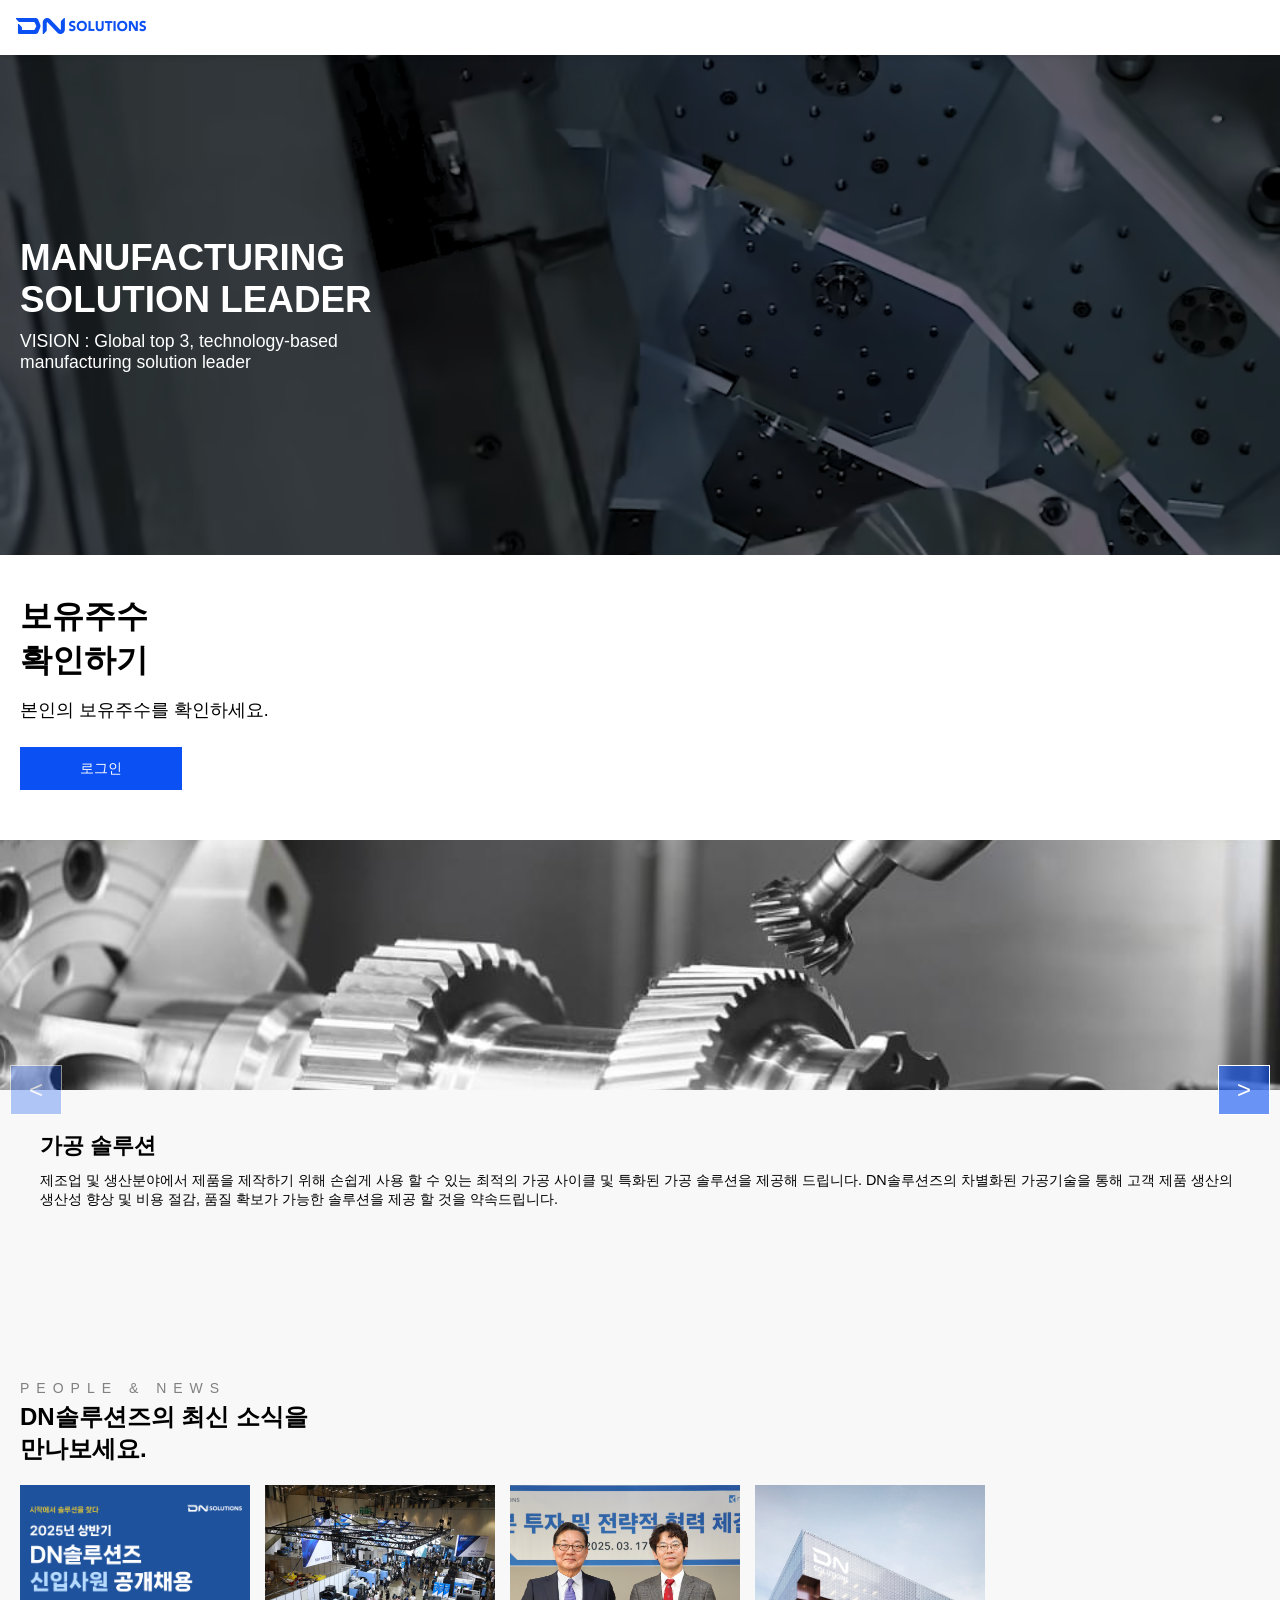
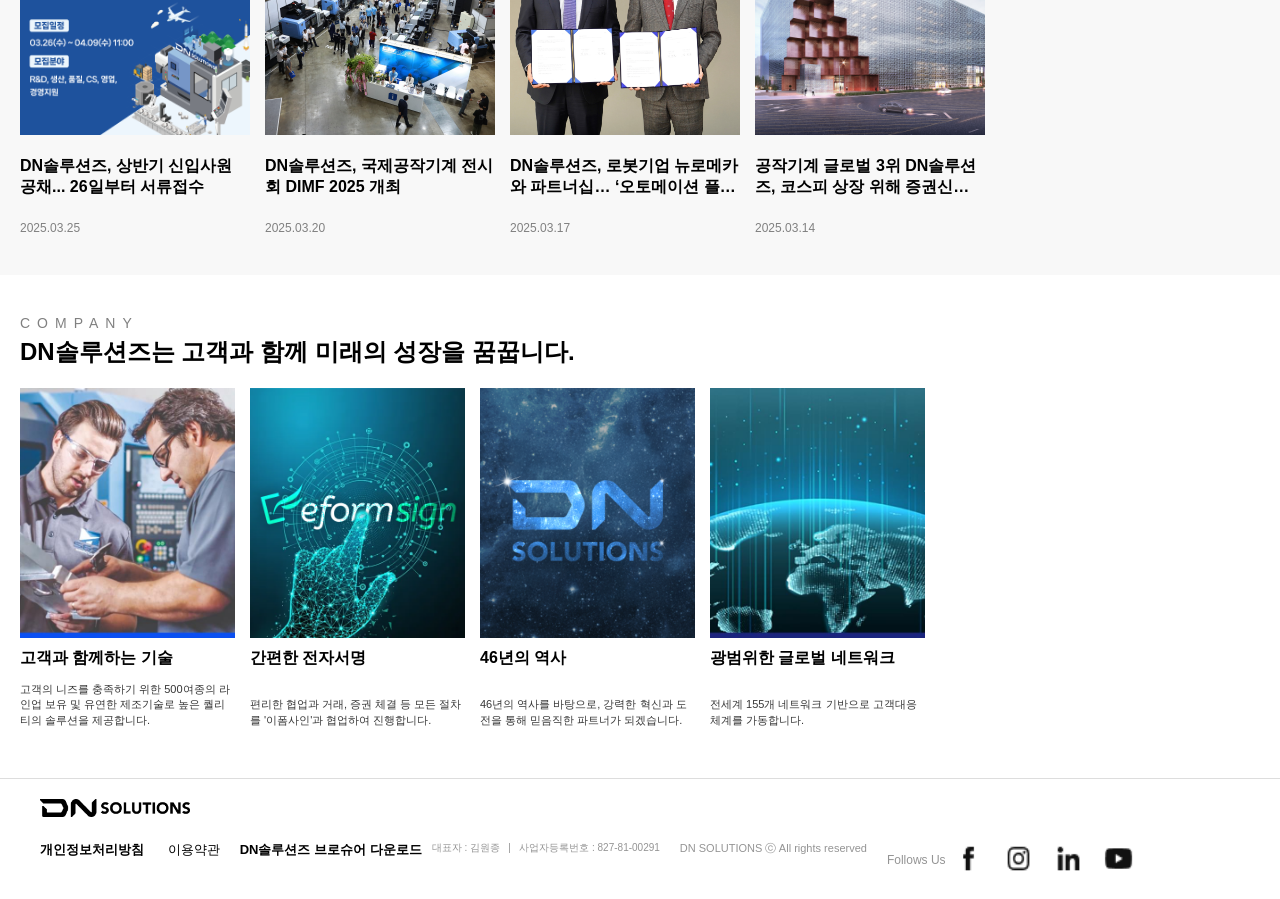
==== index.html @ 76db8b7c "Add files via upload" ====
<!DOCTYPE html>
<html lang="ko">
  <head>
    <meta charset="UTF-8">
    <meta name="viewport" content="width=device-width, initial-scale=1.0, maximum-scale=1.0, user-scalable=no">
    <meta property="og:title" content="DN Solutions"> 
    <meta property="og:image" content="https://i.ibb.co/d0fshgC1/dnsolutions-og.png">
    <meta property="og:description" content="DN솔루션즈 공식 홈페이지에 오신 것을 환영합니다. DN솔루션즈의 최신 제품부터 인기 모델들을 확인하실 수 있으며, 전시회, 이벤트 등 다양한 정보를 확인하실 수 있습니다.">
    <link rel="icon" href="images/favicon.ico">
    <title>DN Solutions</title>
    <link rel="stylesheet" href="styles.css?v=1">
</head>
<body>
<!-- 상단 고정 헤더 -->
<header class="top-header">
  <a href="index.html" class="logo">
    <img src="images/logo.png" alt="DN Solutions" class="logo-img" />
  </a>
</header>

  <!-- 메인 영역 -->
  <main>
    <!-- 히어로 섹션 (배너) -->
    <section class="hero">
      <video autoplay loop muted playsinline class="background-video">
        <source src="videos/20230821052403404.webm" type="video/webm">
        브라우저가 비디오 태그를 지원하지 않습니다.
      </video>

      <!-- 어두운 오버레이 -->
  <div class="video-overlay"></div>
  
      <div class="hero-content">
        <h2>MANUFACTURING<br>SOLUTION LEADER</h2>
        <p>VISION : Global top 3, technology-based<br>manufacturing solution leader</p>
      </div>
    </section>

    <section class="fixed-appear">
      <h2>보유주수<br>확인하기</h2>
      <p class="description">본인의 보유주수를 확인하세요.</p>
      <button onclick="location.href='login.html'">로그인</button>
    </section>

    <section class="vertical-slider-section">
      <div class="vertical-slider-wrapper">
        <!-- 슬라이드 1 -->
        <div class="vertical-slider-item">
          <div class="slider-photo">
            <img src="images/solution01.jpg" alt="Slide 1">
          </div>
          <div class="slider-text">
            <h3>가공 솔루션</h3>
            <p>제조업 및 생산분야에서 제품을 제작하기 위해 손쉽게 사용 할 수 있는 최적의 가공 사이클 및 특화된 가공 솔루션을 제공해 드립니다. DN솔루션즈의 차별화된 가공기술을 통해 고객 제품 생산의 생산성 향상 및 비용 절감, 품질 확보가 가능한 솔루션을 제공 할 것을 약속드립니다.</p>
          </div>
        </div>
        <!-- 슬라이드 2 -->
        <div class="vertical-slider-item">
          <div class="slider-photo">
            <img src="images/solution02.jpg" alt="Slide 2">
          </div>
          <div class="slider-text">
            <h3>자동화 솔루션</h3>
            <p>다양한 산업 분야에서 생산성 향상, 품질 반복성 확보, 비용 절감 등 제조 경쟁력 강화를 위한 자동화 생산에서 최적의 자동화 라인 구현, 주변장치 검토 등의 자동화 관련 시스템 엔지니어링을 제공해 드립니다. DN솔루션즈의 표준 자동화 및 고객 맞춤 자동화를 통해 최적화된 자동화 솔루션을 제공 할 것을 약속드립니다.</p>
          </div>
        </div>
        <!-- 슬라이드 3 -->
        <div class="vertical-slider-item">
          <div class="slider-photo">
            <img src="images/solution03.jpg" alt="Slide 3">
          </div>
          <div class="slider-text">
            <h3>칩프리 솔루션</h3>
            <p>가공시 발생되는 CHIP 트러블을 해소하기 위해 최적의 칩컨트롤 솔루션을 제공해드립니다. DN 솔루션의 차별화된 칩프리 솔루션을 통해 장비 운영 효율 증대 및 자동화 구현에 적합한 다양한 옵션을 제공 할 것을 약속드립니다.</p>
          </div>
        </div>
        <!-- 슬라이드 4 -->
        <div class="vertical-slider-item">
          <div class="slider-photo">
            <img src="images/solution04.jpg" alt="Slide 4">
          </div>
          <div class="slider-text">
            <h3>수요산업 솔루션</h3>
            <p>특정 수요산업 분야의 요구사항에 맞춤화 된 공작기계 개발 및 제조를 바탕으로 가공 프로세스 최적화를 구현하며 품질 향상과 작업 안정성을 확보하여 고객 만족을 시키며 수요산업의 경쟁력을 향상 시키고 생산의 효율성을 극대화 합니다.  수요산업별로 고객에게 맞춤형 제조 기술 및 최적화된 시스템 엔지니어링 솔루션을 제공 할 것을 약속드립니다.</p>
          </div>
        </div>
      </div>
      <button class="vertical-slider-btn prev">&lt;</button>
      <button class="vertical-slider-btn next">&gt;</button>
    </section>
    
    <section class="news-section">
      <div class="news-header">
        <p style="color: gray; font-size: 14px; letter-spacing: 7px;">PEOPLE & NEWS</p>
        <h2>DN솔루션즈의 최신 소식을<br>만나보세요.</h2>
      </div>
      
      <div class="news-container">
        <div class="news-wrapper">
          <a href="http://www.edaily.co.kr/news/newspath.asp?newsid=03640806642106928" target="_blank" class="news-card">
            <img src="images/news05.png" alt="뉴스 이미지 1">
            <h3>DN솔루션즈, 상반기 신입사원 공채... 26일부터 서류접수</h3>
            <p class="news-date">2025.03.25</p>
          </a>
      
          <a href="https://biz.chosun.com/industry/company/2025/03/20/7OGX22WR2VFE3HS3I2543Z272Q/" target="_blank" class="news-card">
            <img src="images/news01.jpg" alt="뉴스 이미지 2">
            <h3>DN솔루션즈, 국제공작기계 전시회 DIMF 2025 개최</h3>
            <p class="news-date">2025.03.20</p>
          </a>
      
          <a href="https://blog.naver.com/dn-solutions/223798986589" target="_blank" class="news-card">
            <img src="images/news02.jpg" alt="뉴스 이미지 3">
            <h3>DN솔루션즈, 로봇기업 뉴로메카와 파트너십… ‘오토메이션 플랫폼’ 기업 입지 다진다</h3>
            <p class="news-date">2025.03.17</p>
          </a>
      
          <a href="https://www.mk.co.kr/news/stock/11264207" target="_blank" class="news-card">
            <img src="images/news03.png" alt="뉴스 이미지 4">
            <h3>공작기계 글로벌 3위 DN솔루션즈, 코스피 상장 위해 증권신고서 제출</h3>
            <p class="news-date">2025.03.14</p>
          </a>
        </div>
      </div>      
    </section>

    <section class="company-section">
      <div class="company-header">
        <p style="color: gray; font-size: 14px; letter-spacing: 7px;">COMPANY</p>
        <h2>DN솔루션즈는 고객과 함께 미래의 성장을 꿈꿉니다.</h2>
      </div>
    
      <div class="company-container">
        <div class="company-wrapper">
          <div class="company-card">
            <img src="images/company01.jpg" alt="기업 이미지 1">
            <div class="text-content">
              <h3>고객과 함께하는 기술</h3>
              <p class="company-desc">고객의 니즈를 충족하기 위한 500여종의 라인업 보유 및 유연한 제조기술로 높은 퀄리티의 솔루션을 제공합니다.</p>
            </div>
          </div>
    
          <div class="company-card">
            <img src="images/company02.png" alt="기업 이미지 2">
            <div class="text-content">
              <h3>간편한 전자서명</h3>
              <p class="company-desc">편리한 협업과 거래, 증권 체결 등 모든 절차를 '이폼사인'과 협업하여 진행합니다.</p>
            </div>
          </div>
    
          <div class="company-card">
            <img src="images/company03.jpg" alt="기업 이미지 3">
            <div class="text-content">
              <h3>46년의 역사</h3>
              <p class="company-desc">46년의 역사를 바탕으로, 강력한 혁신과 도전을 통해 믿음직한 파트너가 되겠습니다.</p>
            </div>
          </div>
    
          <div class="company-card">
            <img src="images/company04.jpg" alt="기업 이미지 4">
            <div class="text-content">
              <h3>광범위한 글로벌 네트워크</h3>
              <p class="company-desc">전세계 155개 네트워크 기반으로 고객대응 체계를 가동합니다.</p>
            </div>
          </div>
        </div>
      </div>
    </section>

    <section class="footer-section">
      <div class="footer-container">
        <!-- 로고 섹션 -->
        <div class="footer-logo">
          <img src="images/logob.png" alt="DN솔루션즈 로고">
        </div>
    
        <!-- 링크 섹션 -->
        <div class="footer-links">
          <a href="privacy.html"><strong>개인정보처리방침</strong></a>&nbsp;
          <a href="terms.html">이용약관</a><br>
          <a href="download/KR_DN Solutions Brochure_250310.pdf" download="KR_DN Solutions Brochure_250310.pdf"><strong>DN솔루션즈 브로슈어 다운로드</strong></a>
    
        <!-- 회사 정보 -->
        <div class="footer-info">
          <p>대표자 : 김원종&nbsp;&nbsp;&nbsp;|&nbsp;&nbsp;&nbsp;사업자등록번호 : 827-81-00291</p>
        </div>
    <br>
        <!-- 저작권 -->
        <div class="footer-copyright">
          <p>DN SOLUTIONS ⓒ All rights reserved</p>
        </div>
        <br>
        <!-- 팔로우어스 아이콘들 -->
        <div class="footer-social">
          <span>Follows Us</span>
          <a href="https://www.facebook.com/DNsolutionsGlobal/" target="_blank"><img src="images/facebook.png" alt="Facebook"></a>
          <a href="https://www.instagram.com/dnsolutionsglobal/?hl=ko" target="_blank"><img src="images/instagram.png" alt="Instagram"></a>
          <a href="https://www.linkedin.com/company/dn-solutions-global/" target="_blank"><img src="images/link.png" alt="LinkedIn"></a>
          <a href="https://www.youtube.com/c/DNsolutionsglobal" target="_blank"><img src="images/youtube.png" alt="Youtube"></a>
        </div>
      </div>
    </section>






    <script src="script.js">
          window.onload = function() {
      var userAgent = navigator.userAgent || navigator.vendor || window.opera;
      // 모바일 디바이스를 감지
      if (/android/i.test(userAgent) || /iPhone|iPad|iPod/i.test(userAgent)) {
        // 모바일 버전 페이지로 리디렉션
        if (window.location.pathname !== '/m') {
          window.location.replace('/m' + window.location.pathname);
        }
      }
    }
    </script>
</body>
</html>
---- styles.css ----
/* 전체 스타일 초기화 */
* {
    margin: 0;
    padding: 0;
    box-sizing: border-box;
  }

  /* 폰트 불러오기 */
@font-face {
    font-family: 'Pretendard';
    src: url('font/PretendardVariable.ttf') format('truetype');
    font-weight: normal;
    font-style: normal;
  }
  
/* 전체 폰트 적용 */
body {
    font-family: 'Pretendard', Arial, sans-serif;
    background-color: #fff;
    color: #333;
  }
  
  /* 상단 고정 헤더 */
  .top-header {
    position: fixed;
    top: 0; left: 0; right: 0;
    height: 55px;
    background-color: #fff;
    display: flex;
    align-items: center;
    padding: 0 16px;
    box-shadow: 0 2px 5px rgba(0,0,0,0.1);
    z-index: 9999;
  }
  
  /* 로고 이미지 */
  .logo-img {
    height: 16px;
    width: auto;
  }
  
  /* 메인 영역: 고정 헤더 높이만큼 여백 주기 */
  main {
    margin-top: 55px;
  }
  
  /* 히어로 섹션 */
  .hero {
    position: relative;
    width: 100%;
    height: 500px !important;
    overflow: hidden;
    display: flex;
    align-items: center;
    justify-content: left;
  }
  
  /* 배경 비디오 */
  .background-video {
    position: absolute;
    top: 50%;
    left: 50%;
    width: 150%;
    height: 150%;
    object-fit: cover;
    transform: translate(-50%, -50%) scale(1.5); /* 중앙 기준 확대 */
  }

/* 어두운 오버레이 추가 */
.video-overlay {
  position: absolute;
  top: 0;
  left: 0;
  width: 100%;
  height: 100%;
  background-color: rgba(0, 0, 0, 0.5); /* 50% 어둡게 */
  z-index: 1;
}
  
  /* 히어로 섹션 콘텐츠 */
  .hero-content {
    position: relative;
    z-index: 1;
    text-align: left;
    color: white;
    padding: 20px;
  }
  .hero-content h2 {
    font-size: 2.3rem !important; /* 우선순위 강제 */
    margin-bottom: 10px;
  }
  .hero-content p {
    font-size: 1.1rem !important; /* 우선순위 강제 */
  }



/* 비디오 아래에 위치하도록 수정 */
.fixed-appear {
  margin-top: 20px; /* 비디오 아래 여백 */
  color: black;
  position: relative; /* 상대 위치로 설정 */
  padding: 20px;
  border-radius: 8px;
  text-align: left; /* 왼쪽 정렬 */
  opacity: 0; /* 초기 상태에서는 보이지 않음 */
  z-index: 1000;
  transform: translateY(50px); /* 아래로 숨겨진 상태 */
  transition: opacity 0.5s ease-out, transform 0.5s ease-out; /* 애니메이션 추가 */
}

/* 부모 요소에 show-button 클래스가 추가되었을 때 */
.fixed-appear.show-button {
  opacity: 1;
  transform: translateY(0);
}

/* 자식 요소에 대해 순차적 애니메이션 */
.fixed-appear.show-button h2 {
  opacity: 1;
  transform: translateY(0);
  transition: opacity 0.5s ease-out 0s, transform 0.5s ease-out 0s; /* 제목은 바로 시작 */
}

.fixed-appear.show-button .description {
  opacity: 1;
  transform: translateY(0);
  transition: opacity 0.5s ease-out 0.3s, transform 0.5s ease-out 0.3s; /* 0.3초 지연 */
}

.fixed-appear.show-button button {
  opacity: 1;
  transform: translateY(0);
  transition: opacity 0.5s ease-out 0.6s, transform 0.5s ease-out 0.6s; /* 0.6초 지연 */
}

/* 초기 상태(애니메이션 전) 자식 요소들 */
.fixed-appear h2,
.fixed-appear .description,
.fixed-appear button {
  opacity: 0;
  transform: translateY(50px);
}

/* 제목 스타일 */
.fixed-appear h2 {
  font-size: 2rem;
  font-weight: 900;
  margin-bottom: 15px;
}

/* 본문 스타일 */
.fixed-appear .description {
  font-size: 1.1rem; /* 본문 폰트 크기 */
  font-weight: 100;
  margin-bottom: 15px; /* 버튼과의 간격 추가 */
}

/* 버튼 스타일 */
.fixed-appear button {
  font-family: 'Pretendard', Arial, sans-serif;
  padding: 12px 60px;
  background-color: #0b50f2;
  color: white;
  border: none;
  cursor: pointer;
  font-size: 0.9rem;
  margin-top: 10px;
}



/* 슬라이더 섹션 전체 */
.vertical-slider-section {
  position: relative;
  width: 100%;
  margin-top: 30px;
  overflow: hidden;
}

/* 슬라이더 래퍼: 슬라이드들을 가로로 배열 */
.vertical-slider-wrapper {
  display: flex;
  transition: transform 0.5s ease;
}

/* 개별 슬라이드: 한 슬라이드당 100% 너비 */
.vertical-slider-item {
  min-width: 100%;
  box-sizing: border-box;
  display: flex;
  flex-direction: column;
}

/* 상단 사진 영역 */
.slider-photo {
  height: 250px;       /* 사진 영역 높이 */
  overflow: hidden;
}
.slider-photo img {
  width: 100%;
  height: 100%;
  object-fit: cover;
}

/* 하단 텍스트 영역 */
.slider-text {
  height: 250px;       /* 사진 영역 높이 */
  padding: 40px;
  background-color: #f8f8f8;
}
.slider-text h3 {
  margin: 0 0 10px;
  font-size: 1.4rem;
  font-weight: 800;
  color: #000000;
}
.slider-text p {
  margin: 0;
  font-size: 0.9rem;
  font-weight: 500;
  color: #000000;
}

/* 좌우 버튼 스타일 */
.vertical-slider-btn {
  position: absolute;
  top: 50%;
  transform: translateY(-50%);
  background: rgba(11, 80, 242, 0.6); /* 80% 불투명 파란색 */
  border: 1px solid #fff;            /* 흰색 외곽선 */
  color: #fff;
  font-size: 24px;
  padding: 10px 18px;
  cursor: pointer;
  z-index: 1000;
}
.vertical-slider-btn.prev {
  left: 10px;
}
.vertical-slider-btn.next {
  right: 10px;
}

/* 비활성화 상태 (버튼이 회색으로 표시됨) */
.vertical-slider-btn:disabled {
  opacity: 0.5;
  cursor: default;
}



/* 뉴스 섹션 전체 */
.news-section {
  padding: 40px 20px;
  color: #000000;
  background: #f8f8f8;
}

/* 뉴스 섹션 헤더 */
.news-header {
  margin-bottom: 20px;
}

.news-header h2 {
  font-size: 24px;
  font-weight: 900;
  margin-top: 5px;
}

/* 스크롤 컨테이너 */
.news-container {
  overflow-x: auto;
  white-space: nowrap;
  scrollbar-width: none; /* Firefox에서 스크롤바 숨김 */
  -ms-overflow-style: none; /* IE에서 스크롤바 숨김 */
  cursor: grab;
}

.news-container::-webkit-scrollbar {
  display: none; /* 크롬, 사파리에서 스크롤바 숨김 */
}

/* 카드 래퍼 */
.news-wrapper {
  display: flex;
  gap: 15px; /* 카드 간격 */
}

/* 뉴스 카드 */
.news-card {
  min-width: 230px; /* 이미지와 카드의 너비를 일치 */
  max-width: 230px; /* PC에서도 고정된 너비 유지 */
  background: #f8f8f8;
  overflow: hidden;
  text-align: left;
  text-decoration: none;
  color: inherit;
  display: flex;
  flex-direction: column; /* 세로로 요소 배치 */
  justify-content: space-between; /* 내용이 적당히 배치되도록 */
  height: 350px; /* 카드 높이 고정 */
}

/* 이미지 */
.news-card img {
  width: 230px;
  height: 250px;
  object-fit: cover;
}

/* 제목 */
.news-card h3 {
  font-size: 16px;
  font-weight: bold;
  margin: 0px 0 3px;
  color: #000;

  display: -webkit-box;
  -webkit-box-orient: vertical;
  -webkit-line-clamp: 2; /* 두 줄로 제한 */
  overflow: hidden;
  text-overflow: ellipsis;
  word-wrap: break-word;
  white-space: normal;
}

/* 링크 기본 스타일 제거 */
.news-card h3,
.news-card h3:link,
.news-card h3:visited {
  text-decoration: none; /* 밑줄 제거 */
  color: inherit; /* 부모 요소 색상 상속 */
}

/* 날짜 */
.news-card .news-date {
  font-size: 12px;
  color: gray;
  margin-top: 0px; /* 날짜를 카드 하단에 고정 */
}



/* 컴패니 섹션 전체 */
.company-section {
  padding: 40px 20px;
  color: #000000;
  background: #ffffff;
}

/* 섹션 헤더 */
.company-header {
  margin-bottom: 20px;
}

.company-header h2 {
  font-size: 24px;
  font-weight: 900;
  margin-top: 5px;
}

/* 스크롤 컨테이너 */
.company-container {
  overflow-x: auto;
  white-space: nowrap;
  scrollbar-width: none;
  -ms-overflow-style: none;
  cursor: grab;
}

.company-container::-webkit-scrollbar {
  display: none;
}

/* 카드 래퍼 */
.company-wrapper {
  display: flex;
  gap: 15px;
}

/* 회사 카드 */
.company-card {
  min-width: 215px;
  max-width: 215px;
  background: #ffffff;
  overflow: hidden;
  text-align: left;
  display: flex;
  flex-direction: column;
  justify-content: space-between;
  height: 350px; /* 카드 높이 고정 */
}

/* 이미지 */
.company-card img {
  width: 215px;
  height: 250px;
  object-fit: cover;
}

/* 제목+본문 컨테이너 */
.text-content {
  display: flex;
  flex-direction: column;
  justify-content: space-between;
  flex-grow: 1;
  padding: 10px 0;
}

/* 제목 */
.text-content h3 {
  font-size: 16px;
  font-weight: bold;
  margin: 0;
  line-height: 1.3;
}

/* 본문 */
.text-content .company-desc {
  font-size: 11px;
  color: rgb(54, 54, 54);
  line-height: 1.4;
  word-wrap: break-word;
  white-space: normal;
  max-height: 60px; /* 최대 4줄 */
  overflow-y: auto;
}



/* 푸터 전체 */
.footer-section {
  background-color: #ffffff;
  padding: 20px;
  text-align: left;
  font-family: Arial, sans-serif;
  border-top: 1px solid #ddd;
  color: #000; /* 검정 글씨 */
}

/* 푸터 컨테이너 */
.footer-container {
  max-width: 1200px;
  margin: 0 auto;
  display: flex;
  flex-direction: column;
  gap: 10px;
}

/* 로고 섹션 */
.footer-logo img {
  width: 150px;
  margin-bottom: 10px;
}

/* 링크 섹션 */
.footer-links {
  display: flex;
  gap: 10px;
  flex-wrap: wrap;
  font-size: 13px;
}

.footer-links a {
  color: #000; /* 검정 글씨 */
  text-decoration: none;
}

.footer-links a:hover {
  text-decoration: underline;
}

/* 회사 정보 */
.footer-info {
  font-size: 10px;
  color: #949494; /* 검정 글씨 */
}

.footer-info span {
  margin: 0 8px;
  color: #ffffff;
}

/* 저작권 */
.footer-copyright {
  font-size: 11px;
  color: #949494;
  text-align: left;
}

/* 소셜 미디어 */
.footer-social {
  display: flex;
  gap: 15px;
  align-items: center;
  font-size: 12px;
  white-space: nowrap; /* 글씨를 한 줄로 유지 */
}

.footer-social img {
  width: 35px; /* 아이콘 크기 */
  height: 35px;
}

/* 소셜 미디어 링크 */
.footer-social a {
  display: inline-block;
}

/* 소셜 미디어 텍스트 */
.footer-social span {
  margin-right: -10px;
  font-weight: 100;
  color: #949494; /* 글씨 색상 변경 */
}






.login-section {
  background-color: #fff;
  /* 패딩: 위, 아래 50px, 좌우 20px (원하는 값으로 조정 가능) */
  padding-top: 50px;
  padding-bottom: 50px;
  padding-left: 20px;
  padding-right: 20px;
  color: black;

  max-width: 400px;
  
  /* 마진: 위, 아래 50px, 좌우 auto (가운데 정렬) */
  margin-top: 50px;
  margin-bottom: 50px;
  margin-left: auto;
  margin-right: auto;
}

.login-section h1 {
  font-size: 28px;
  margin-bottom: 10px;
  font-weight: 900;
}

.login-section p {
  color: #666;
  font-size: 12px;
  margin-bottom: 40px;
}

.login-section h2 {
  font-size: 20px;
  font-weight: 900;
  margin-top: 20px;
}

.login-section hr {
  margin: 10px 0;
  border: none;
  border-top: 1px solid #ddd;
}

/* 폼 스타일 */
form label {
  display: block;
  font-size: 14px;
  margin-top: 15px;
  margin-bottom: 5px;
  font-weight: bold;
}

form input, form select {
  width: 100%;
  padding: 10px;
  font-size: 14px;
  border: 1px solid #ddd;
  border-radius: 5px;
  margin-bottom: 10px;
}

/* 버튼 스타일 */
.login-button {
  width: 100%;
  padding: 10px;
  background-color: #0b50f2;
  color: #fff;
  font-size: 16px;
  font-weight: bold;
  border: none;
  cursor: pointer;
  margin-top: 20px;
}

#error-message {
  opacity: 0;
  transition: opacity 0.5s ease-in-out;
}






/* 로딩 화면 */
#loading-overlay {
  position: fixed;
  top: 0;
  left: 0;
  width: 100%;
  height: 100%;
  background-color: #fff;
  display: flex;
  justify-content: center;
  align-items: center;
  transition: opacity 0.5s ease, visibility 0s 0.5s; /* opacity가 0.5초 동안 변하고, visibility는 그 뒤에 변경 */
  z-index: 9999;
  opacity: 1; /* 초기 상태에서 보이도록 설정 */
  visibility: visible; /* 초기 상태에서 보이도록 설정 */
}

.loading-container {
  text-align: center;
}

.loading-logo {
  width: 150px;
  margin-bottom: 20px;
}

.loading-spinner {
  border: 4px solid #f3f3f3;
  border-top: 4px solid #0b50f2;
  border-radius: 50%;
  width: 30px;
  height: 30px;
  animation: spin 1s linear infinite;
}

@keyframes spin {
  0% { transform: rotate(0deg); }
  100% { transform: rotate(360deg); }
}

/* 로딩 화면이 사라지는 애니메이션 */
@keyframes fadeOut {
  0% {
    opacity: 1;
    visibility: visible;
  }
  100% {
    opacity: 0;
    visibility: hidden;
  }
}

/* 로딩 화면이 사라지는 상태 */
#loading-overlay.fade-out {
  animation: fadeOut 1s forwards; /* 1초 동안 사라짐 */
}


.header-left img,
.header-right img {
  height: 30px;
}
.header-center .header-text {
  font-size: 18px;
  font-weight: bold;
}

/* 안내문 섹션 */
.information-box {
  padding: 15px 20px;
  background-color: #fff;
  margin-top: 80px;
  border: 1px solid #ddd;
  border-radius: 8px;
}
.information-box ul {
  list-style: disc;
  margin-left: 20px;
}
.information-box li {
  font-size: 13px;
  color: #555;
  margin-bottom: 5px;
}

/* 회원정보 섹션 */
.account-info-box {
  padding: 20px;
  background-color: #fff;
  margin: 15px;
  border: 1px solid #ddd;
  border-radius: 8px;
}
.info-item {
  margin-bottom: 10px;
}
.info-title {
  font-size: 15px;
  font-weight: bold;
  margin-bottom: 10px;
}
.info-value {
  font-size: 14px;
  color: #000000;
}

/* 로그아웃 섹션 */
.logout-section {
  padding: 20px;
  text-align: center;
}
.logout-button {
  font-family: 'Pretendard', Arial, sans-serif;
  background-color: #0b50f2;
  color: #fff;
  padding: 10px 20px;
  border: none;
  font-size: 16px;
  cursor: pointer;
}
.logout-message {
  font-size: 14px;
  color: #555;
  margin-top: 10px;
}
.hidden {
  display: none;
}


/* 옐로우 섹션 스타일 */
.yellow-section-container {
  margin-top: 20px;
  display: flex;
  justify-content: center;
  align-items: center;
}

.yellow-section {
  position: relative;
  width: 100%;
  max-width: 900px; /* 최대 너비 */
  padding: 20px;
  text-align: center;
}

.yellow-section-video {
  width: 100%;
  height: auto;
  border-radius: 8px;
  margin-bottom: 20px; /* 비디오 아래 여백 */
}

.yellow-section-title {
  font-size: 24px;
  font-weight: bold;
  color: #333;
  margin-bottom: 10px;
}

.yellow-section-description {
  font-size: 16px;
  color: #555;
  line-height: 1.5;
}

.yellow-section b {
  font-weight: bold;
  color: #0b50f2; /* 강조된 텍스트 색상 */
}






/* 개인정보처리방침 섹션 */
.privacy-policy {
  margin-top: 60px;
  padding: 20px;
}

.policy-title {
  font-size: 18px;
  font-weight: bold;
  margin-bottom: 10px;
  color: #000000;
}

.policy-description {
  font-size: 14px;
  line-height: 1.6;
  color: #000000;
  margin-bottom: 20px;
}

hr {
  border: 0; /* 기본 테두리 제거 */
  border-top: 1px solid #000000; /* 상단 선 */
  margin: 10px 0; /* 위아래 여백 */
}









  /* 반응형 (모바일) */
  @media (max-width: 768px) {
    .hero {
      height: 300px;
    }
    .hero-content h2 {
      font-size: 1.5rem;
    }
    .lineup h3 {
      font-size: 1.2rem;
    }
  }
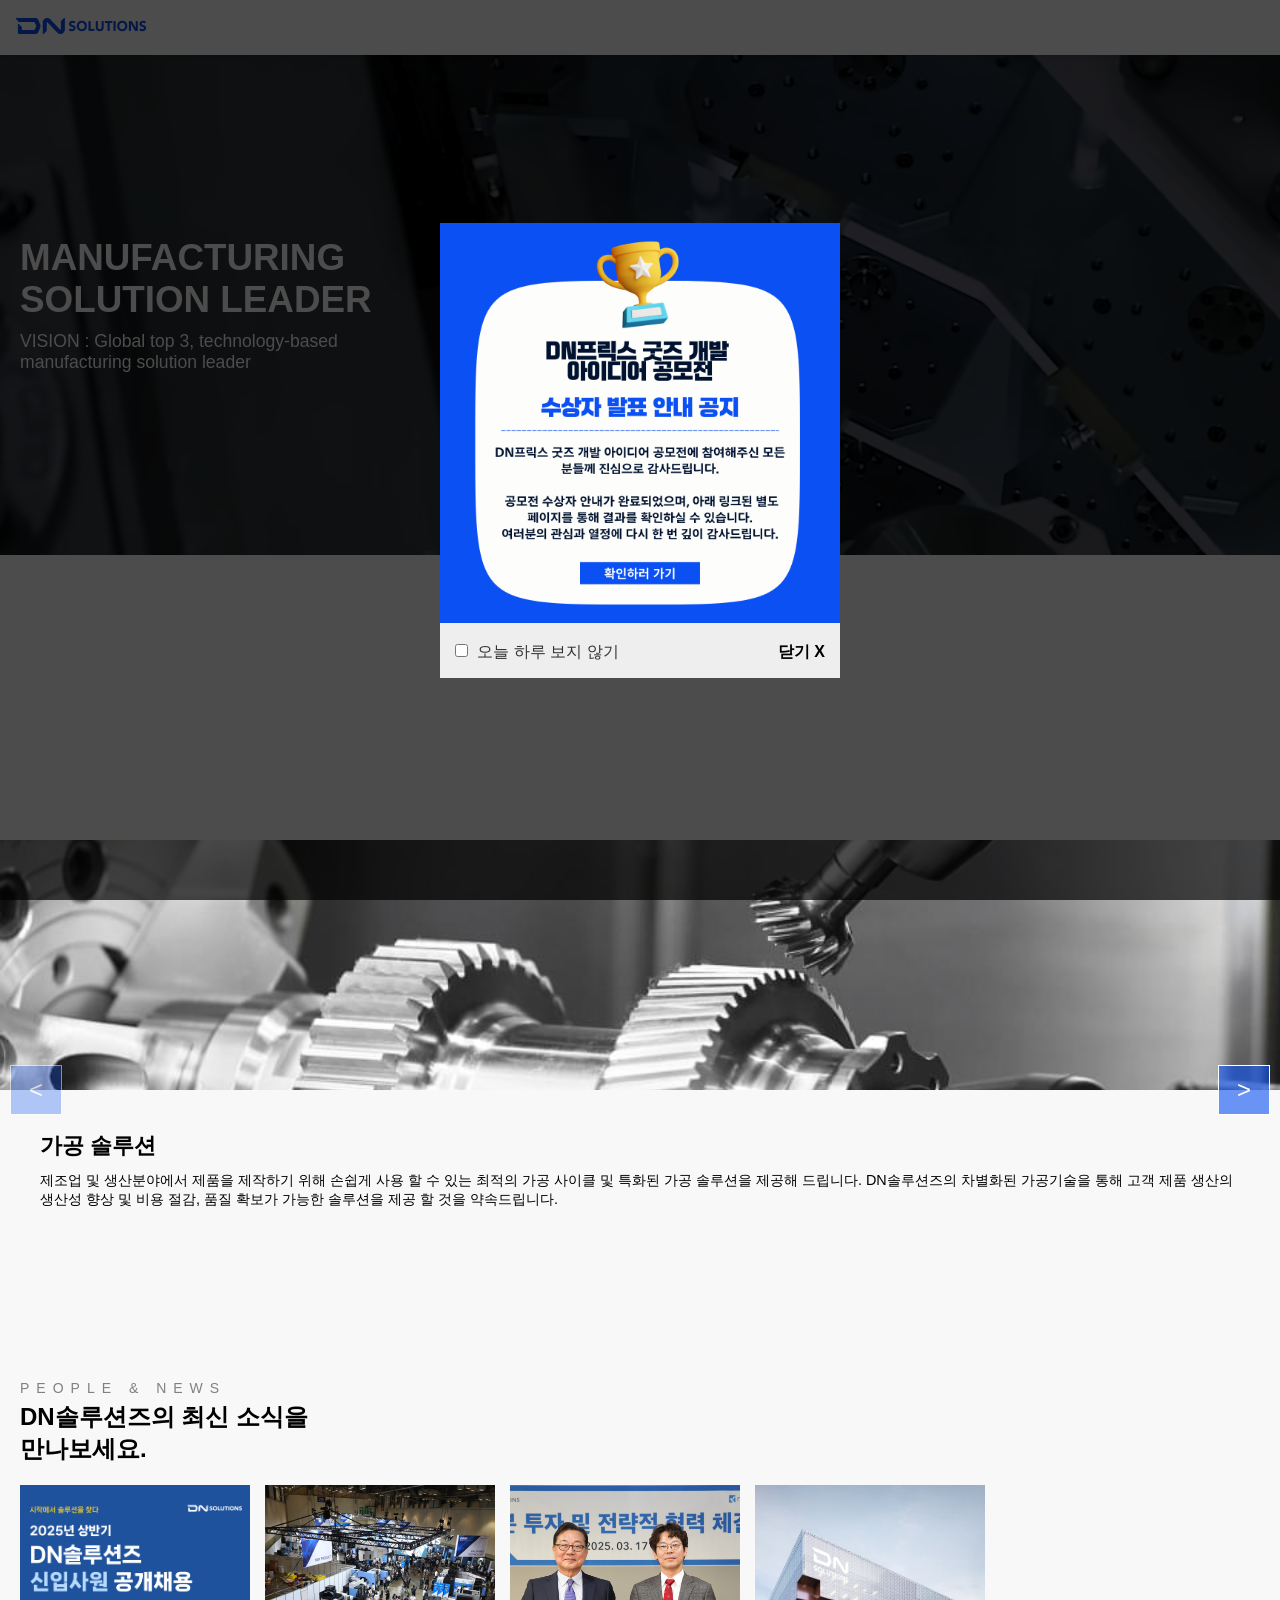
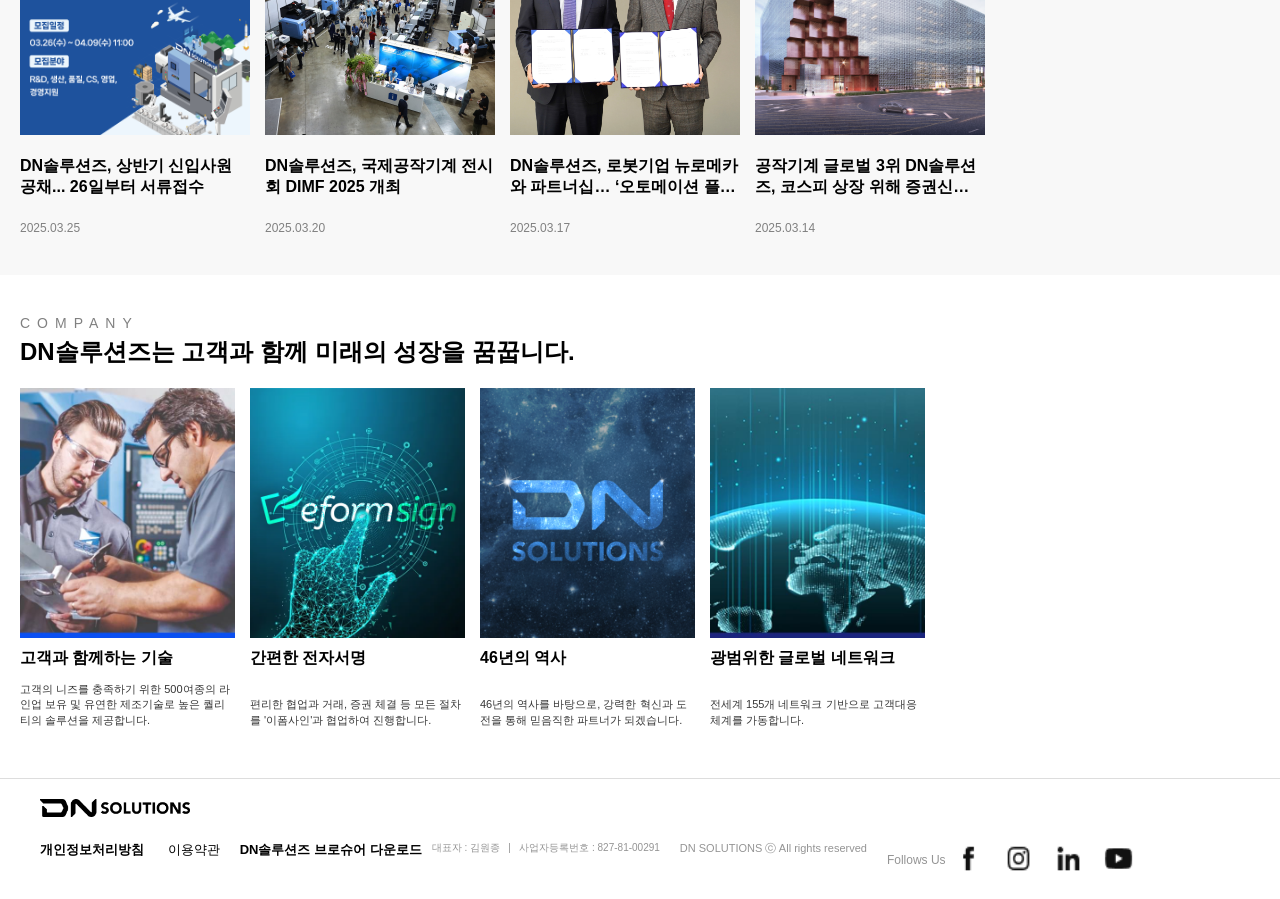
==== commit 5f615272: "Add files via upload" ====
--- a/index.html
+++ b/index.html
@@ -201,22 +201,23 @@
       </div>
     </section>
 
-
-
-
-
-
-    <script src="script.js">
-          window.onload = function() {
-      var userAgent = navigator.userAgent || navigator.vendor || window.opera;
-      // 모바일 디바이스를 감지
-      if (/android/i.test(userAgent) || /iPhone|iPad|iPod/i.test(userAgent)) {
-        // 모바일 버전 페이지로 리디렉션
-        if (window.location.pathname !== '/m') {
-          window.location.replace('/m' + window.location.pathname);
-        }
-      }
-    }
-    </script>
+    <div id="popup" class="popup">
+      <div class="popup-content">
+          <img src="images/20250321015852797.png" alt="Popup Image" class="popup-image" onclick="window.open('https://dnfreecs-dn-solutions.com/kr', '_blank');">
+          <div class="popup-footer">
+              <label>
+                  <input type="checkbox" id="dont-show-again"> 오늘 하루 보지 않기
+              </label>
+              <button id="close-popup" class="close-button">닫기 X</button>
+          </div>
+      </div>
+  </div>
+
+
+
+
+
+
+    <script src="script.js"></script>
 </body>
 </html>
--- a/styles.css
+++ b/styles.css
@@ -621,6 +621,9 @@
 }
 
 .loading-container {
+  display: flex; /* 내부 요소들을 가로로 정렬 */
+  flex-direction: column; /* 세로 정렬로 변경 */
+  align-items: center; /* 가로축 중앙 정렬 */
   text-align: center;
 }
 
@@ -759,19 +762,88 @@
 .yellow-section-title {
   font-size: 24px;
   font-weight: bold;
-  color: #333;
+  color: #000000;
   margin-bottom: 10px;
 }
 
 .yellow-section-description {
   font-size: 16px;
-  color: #555;
+  color: #000000;
   line-height: 1.5;
 }
 
 .yellow-section b {
   font-weight: bold;
   color: #0b50f2; /* 강조된 텍스트 색상 */
+}
+
+
+
+/* 팝업 스타일 */
+.popup {
+  position: fixed;
+  top: 0;
+  left: 0;
+  width: 100%;
+  height: 100%;
+  background-color: rgba(0, 0, 0, 0.7);
+  display: flex;
+  justify-content: center;
+  align-items: center;
+  z-index: 9999;
+  visibility: hidden; /* 기본적으로 보이지 않게 설정 */
+  opacity: 0;
+  transition: opacity 0.5s ease, visibility 0s 0.5s;
+}
+
+.popup.show {
+  visibility: visible;
+  opacity: 1;
+}
+
+.popup-content {
+  position: relative;
+  background-color: #eeeeee;
+  width: 80%;
+  max-width: 400px;
+  overflow: hidden;
+  text-align: center;
+}
+
+.popup-image {
+  width: 100%;
+  height: auto;
+  object-fit: cover;
+}
+
+.popup-footer {
+  display: flex;
+  justify-content: space-between;
+  padding: 15px;
+  align-items: center;
+  background-color: #eeeeee;
+}
+
+.popup-footer label {
+  font-size: 16px;
+}
+
+.popup-footer input {
+  margin-right: 5px;
+}
+
+.close-button {
+  font-family: 'Pretendard', Arial, sans-serif;
+  background-color: transparent;
+  border: none;
+  color: #000000;
+  font-size: 16px;
+  font-weight: bold;
+  cursor: pointer;
+}
+
+.close-button:hover {
+  color: #0056b3;
 }
 
 
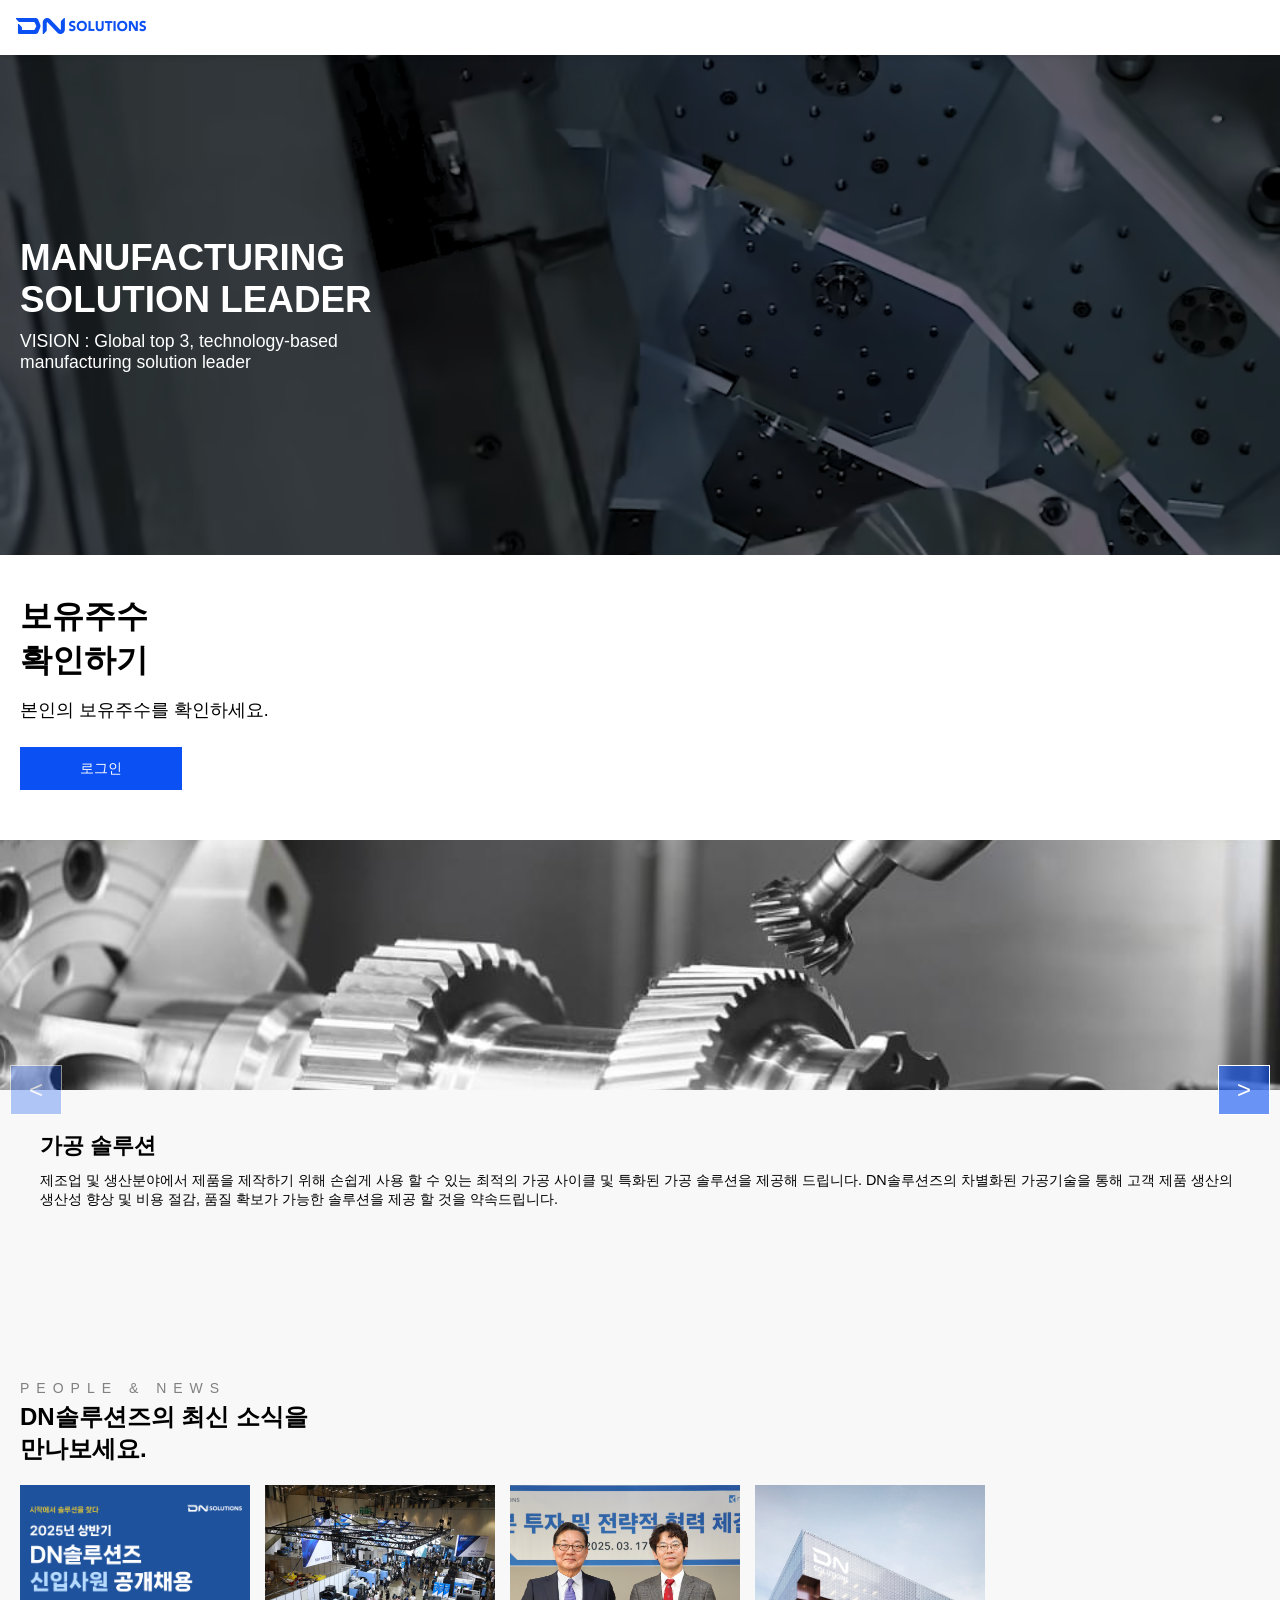
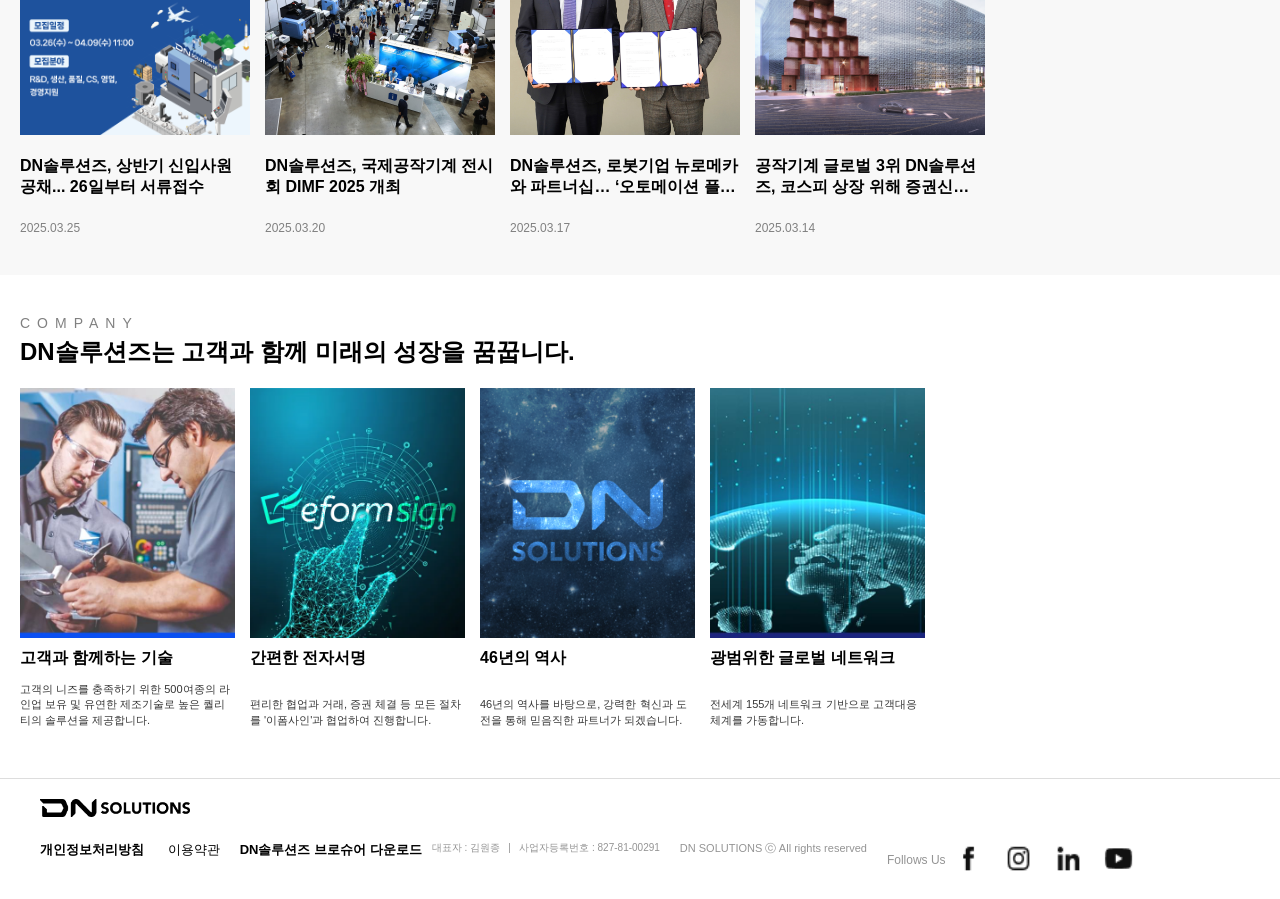
==== commit b2cc7815: "Add files via upload" ====
--- a/index.html
+++ b/index.html
@@ -218,6 +218,27 @@
 
 
 
-    <script src="script.js"></script>
+    <script src="script.js">
+      window.onload = function() {
+  // 로컬 스토리지에서 팝업이 숨겨졌는지 확인
+  if (!localStorage.getItem("popupClosed")) {
+      document.getElementById("popup").classList.add("show");
+  }
+
+  // "오늘 하루 보지 않기" 체크박스가 체크되었는지 확인
+  document.getElementById("dont-show-again").addEventListener("change", function() {
+      if (this.checked) {
+          localStorage.setItem("popupClosed", "true");
+      } else {
+          localStorage.removeItem("popupClosed");
+      }
+  });
+
+  // "닫기" 버튼 클릭 시 팝업 숨기기
+  document.getElementById("close-popup").addEventListener("click", function() {
+      document.getElementById("popup").classList.remove("show");
+  });
+}
+    </script>
 </body>
 </html>
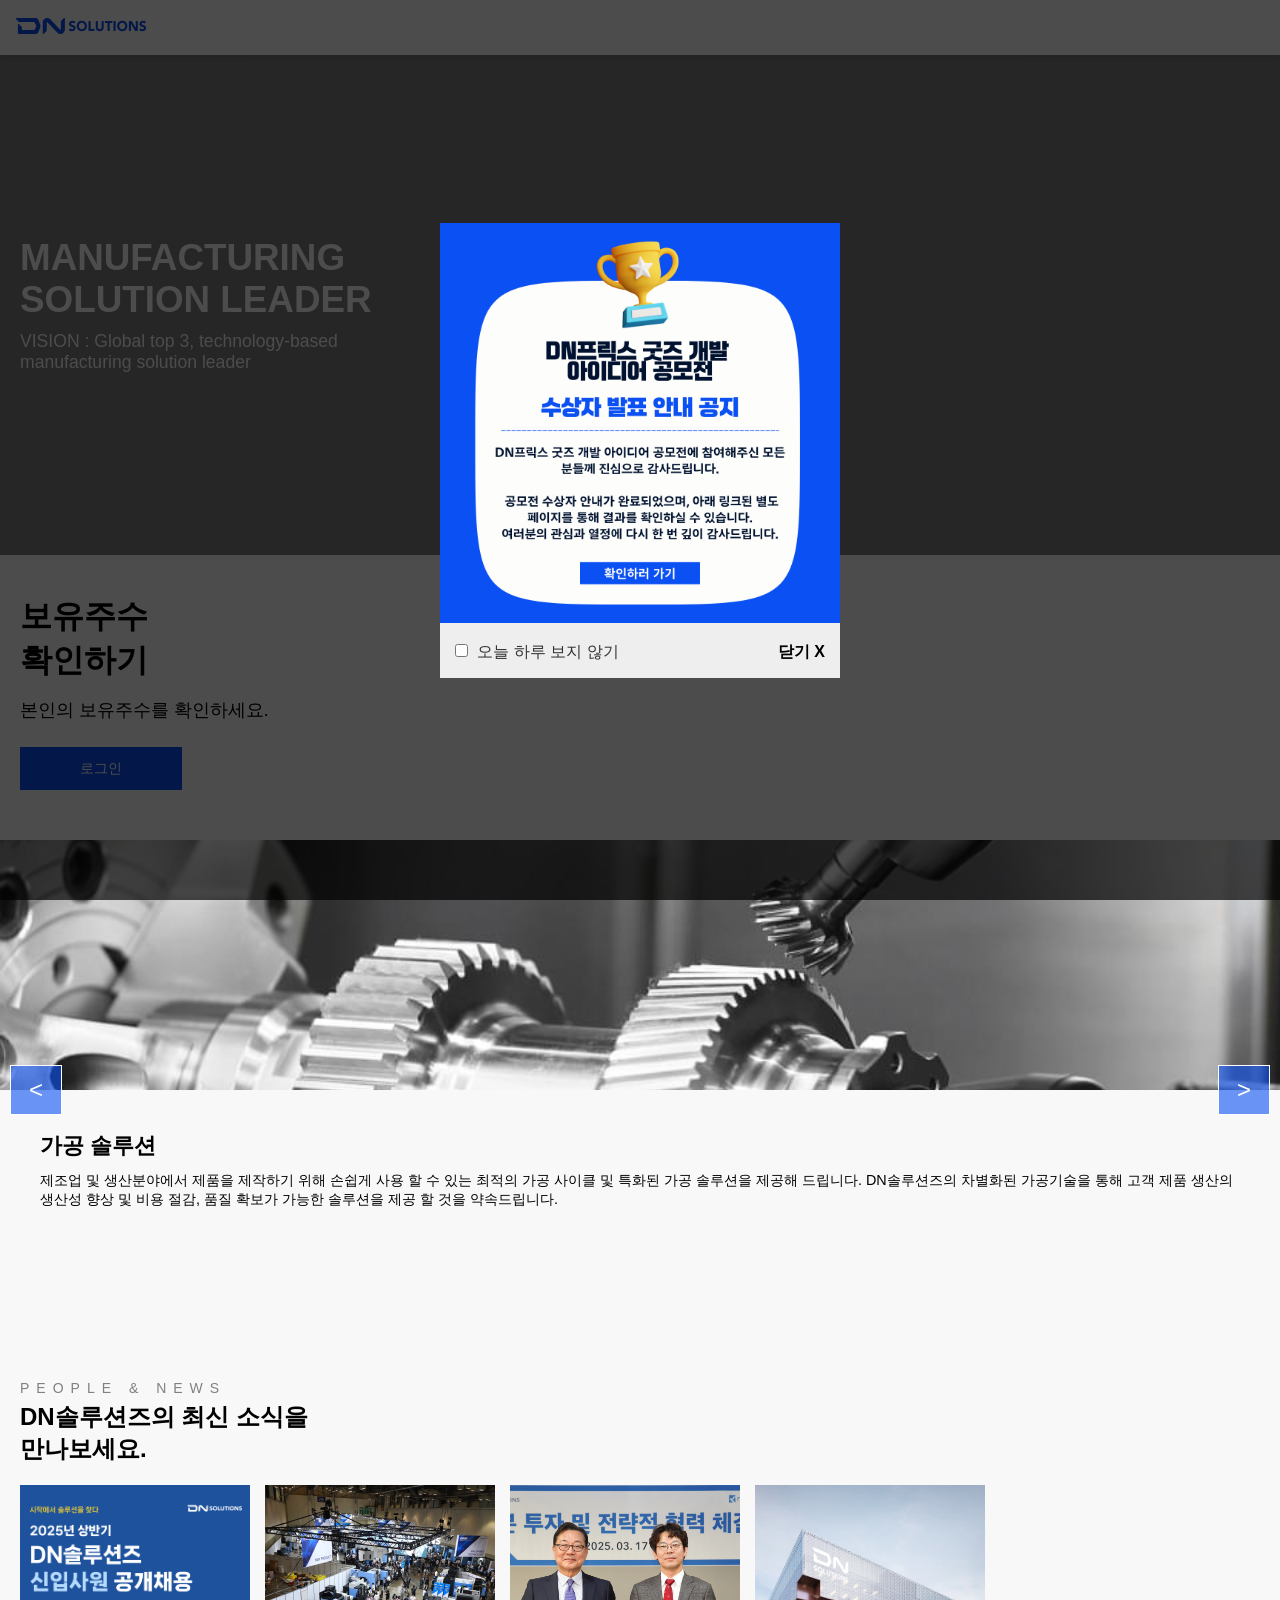
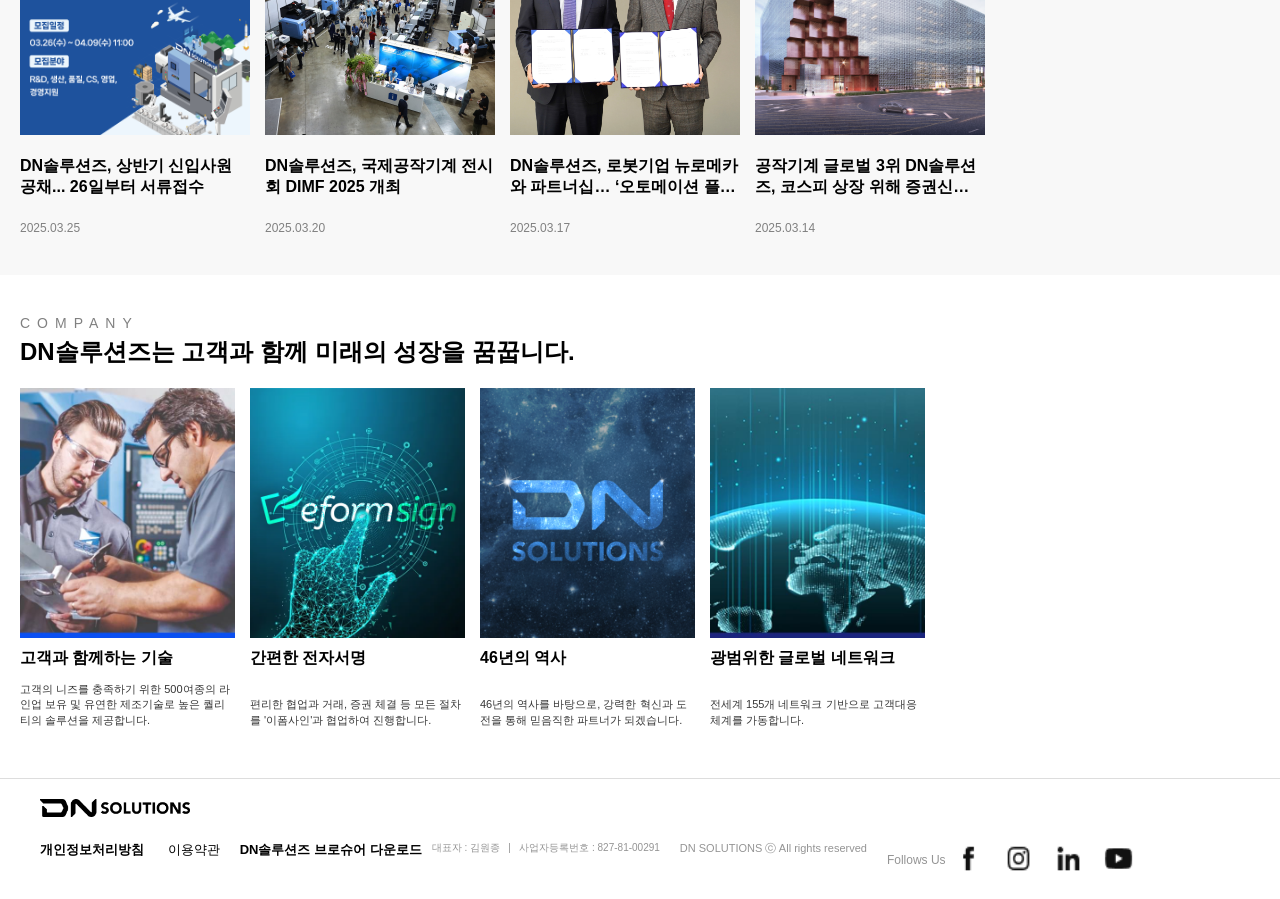
==== commit 059c78ab: "Add files via upload" ====
--- a/index.html
+++ b/index.html
@@ -23,12 +23,12 @@
     <!-- 히어로 섹션 (배너) -->
     <section class="hero">
       <video autoplay loop muted playsinline class="background-video">
-        <source src="videos/20230821052403404.webm" type="video/webm">
+        <source src="videos/20230821052403404.mp4" type="video/mp4">
         브라우저가 비디오 태그를 지원하지 않습니다.
-      </video>
-
+      </video>    
+    
       <!-- 어두운 오버레이 -->
-  <div class="video-overlay"></div>
+      <div class="video-overlay"></div>
   
       <div class="hero-content">
         <h2>MANUFACTURING<br>SOLUTION LEADER</h2>
@@ -219,26 +219,6 @@
 
 
     <script src="script.js">
-      window.onload = function() {
-  // 로컬 스토리지에서 팝업이 숨겨졌는지 확인
-  if (!localStorage.getItem("popupClosed")) {
-      document.getElementById("popup").classList.add("show");
-  }
-
-  // "오늘 하루 보지 않기" 체크박스가 체크되었는지 확인
-  document.getElementById("dont-show-again").addEventListener("change", function() {
-      if (this.checked) {
-          localStorage.setItem("popupClosed", "true");
-      } else {
-          localStorage.removeItem("popupClosed");
-      }
-  });
-
-  // "닫기" 버튼 클릭 시 팝업 숨기기
-  document.getElementById("close-popup").addEventListener("click", function() {
-      document.getElementById("popup").classList.remove("show");
-  });
-}
     </script>
 </body>
 </html>
